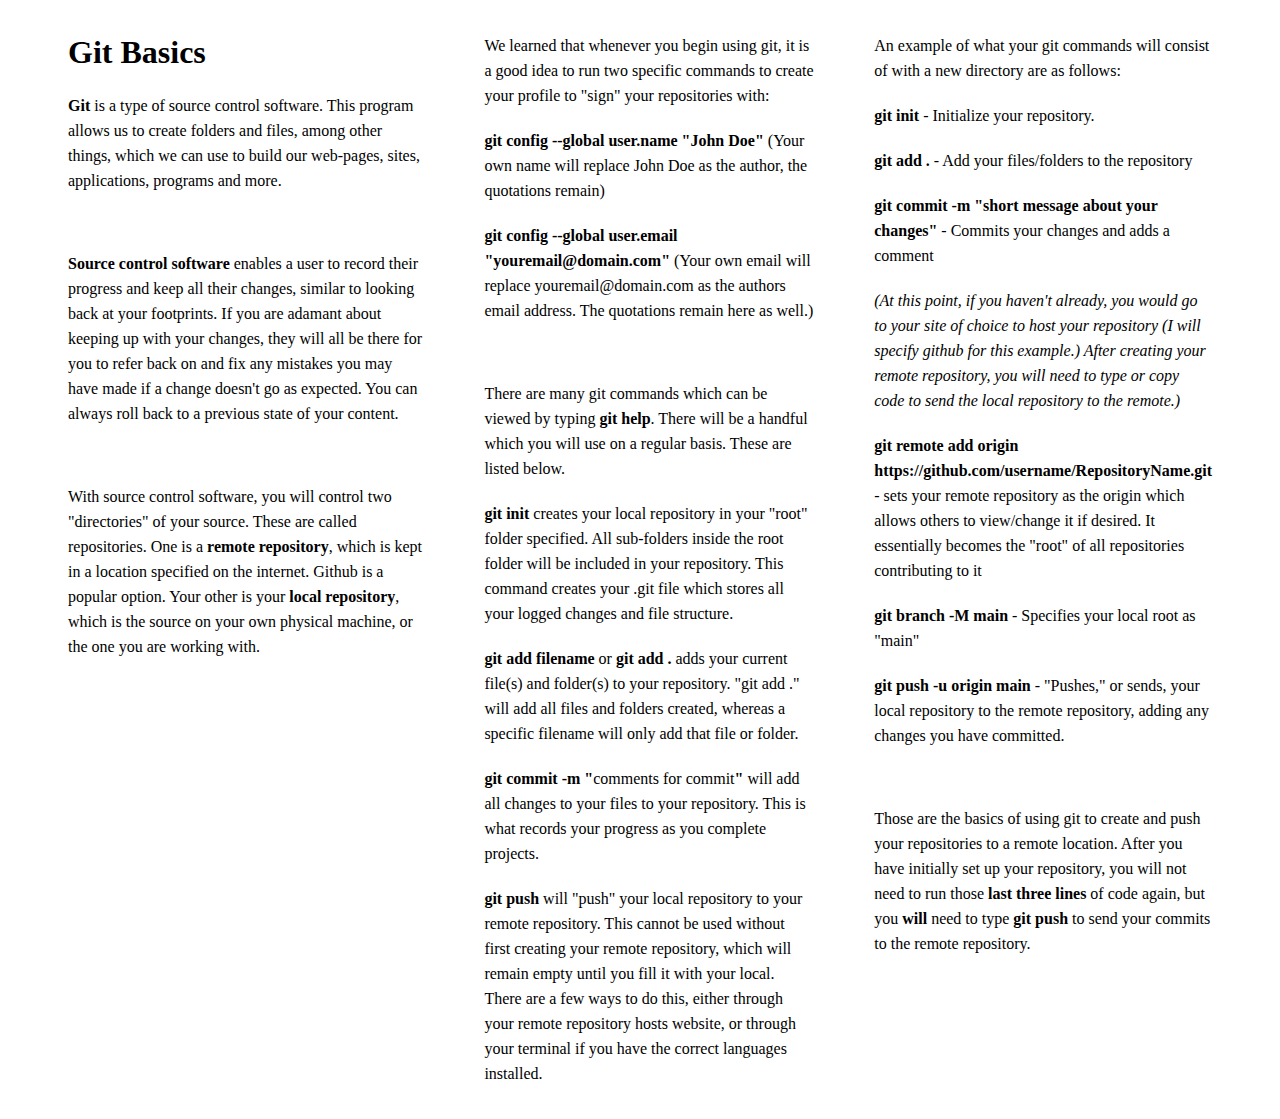
==== GitBasics/gitBasics.html @ a98993e6 "Cleaned up garbage code" ====
<!DOCTYPE html>
<html lang="en">

<head>
   <meta charset="UTF-8">
   <meta http-equiv="X-UA-Compatible" content="IE=edge">
   <meta name="viewport" content="width=device-width, initial-scale=1.0">
   <meta name="description" content="git Basics">
   <meta name="author" content="Eric Collard">
   <title>git Basics</title>
</head>
<body>
    <div style="display: flex; flex-direction: row;">
    <div>
    <h1>Git Basics</h1>
    <p><b>Git</b> is a type of source control software. This program allows us to create folders and files, among other things, which we can use to build our web-pages, sites, applications, programs and more.</p>
    <br>
    <p><b>Source control software</b> enables a user to record their progress and keep all their changes, similar to looking back at your footprints. If you are adamant about keeping up with your changes, they will all be there for you to refer back on and fix any mistakes you may have made if a change doesn't go as expected. You can always roll back to a previous state of your content.</p>
    <br>
    <p>With source control software, you will control two "directories" of your source. These are called repositories. One is a <b>remote repository</b>, which is kept in a location specified on the internet. Github is a popular option. Your other is your <b>local repository</b>, which is the source on your own physical machine, or the one you are working with.</p>
    <br>
    </div>
    <div>
    <p>We learned that whenever you begin using git, it is a good idea to run two specific commands to create your profile to "sign" your repositories with:</p>
    <p><b>git config --global user.name "John Doe"</b> (Your own name will replace John Doe as the author, the quotations remain)</p>
    <p><b>git config --global user.email "youremail@domain.com"</b> (Your own email will replace youremail@domain.com as the authors email address. The quotations remain here as well.)</p>
    <br>
    <p>There are many git commands which can be viewed by typing <b>git help</b>. There will be a handful which you will use on a regular basis. These are listed below.</p>
    <p><b>git init</b> creates your local repository in your "root" folder specified. All sub-folders inside the root folder will be included in your repository. This command creates your .git file which stores all your logged changes and file structure.</p>
    <p><b>git add filename</b> or <b>git add .</b> adds your current file(s) and folder(s) to your repository. "git add ." will add all files and folders created, whereas a specific filename will only add that file or folder. </p>
    <p><b>git commit -m "</b>comments for commit<b>"</b> will add all changes to your files to your repository. This is what records your progress as you complete projects.</p>
    <p><b>git push</b> will "push" your local repository to your remote repository. This cannot be used without first creating your remote repository, which will remain empty until you fill it with your local. There are a few ways to do this, either through your remote repository hosts website, or through your terminal if you have the correct languages installed.</p>
    </div>
    <div>
    <p>An example of what your git commands will consist of with a new directory are as follows:</p>
    <p><b>git init</b> - Initialize your repository.</p>
    <p><b>git add .</b> - Add your files/folders to the repository</p>
    <p><b>git commit -m "short message about your changes"</b> - Commits your changes and adds a comment</p>
    <p><i>(At this point, if you haven't already, you would go to your site of choice to host your repository (I will specify github for this example.) After creating your remote repository, you will need to type or copy code to send the local repository to the remote.)</i></p>
    <p><b>git remote add origin https://github.com/username/RepositoryName.git</b> - sets your remote repository as the origin which allows others to view/change it if desired. It essentially becomes the "root" of all repositories contributing to it</p>
    <p><b>git branch -M main</b> - Specifies your local root as "main"</p>
    <p><b>git push -u origin main</b> - "Pushes," or sends, your local repository to the remote repository, adding any changes you have committed.</p>
    <br>
    <p>Those are the basics of using git to create and push your repositories to a remote location. After you have initially set up your repository, you will not need to run those <b>last three lines</b> of code again, but you <b>will</b> need to type <b>git push</b> to send your commits to the remote repository.</p>
    </div>
    </div>

    <style>
        div {
            margin: 5px 30px;
        }

        p {
            margin: 20px 0;
            line-height: 25px;
            word-wrap: break-word;
        }

        @media (orientation: portrait) or (width < 900px){

            body > div {
                margin: 10%;
                flex-wrap: wrap;
            }

            div {
                margin: unset;
            }
        }
    </style>
</body>
</html>
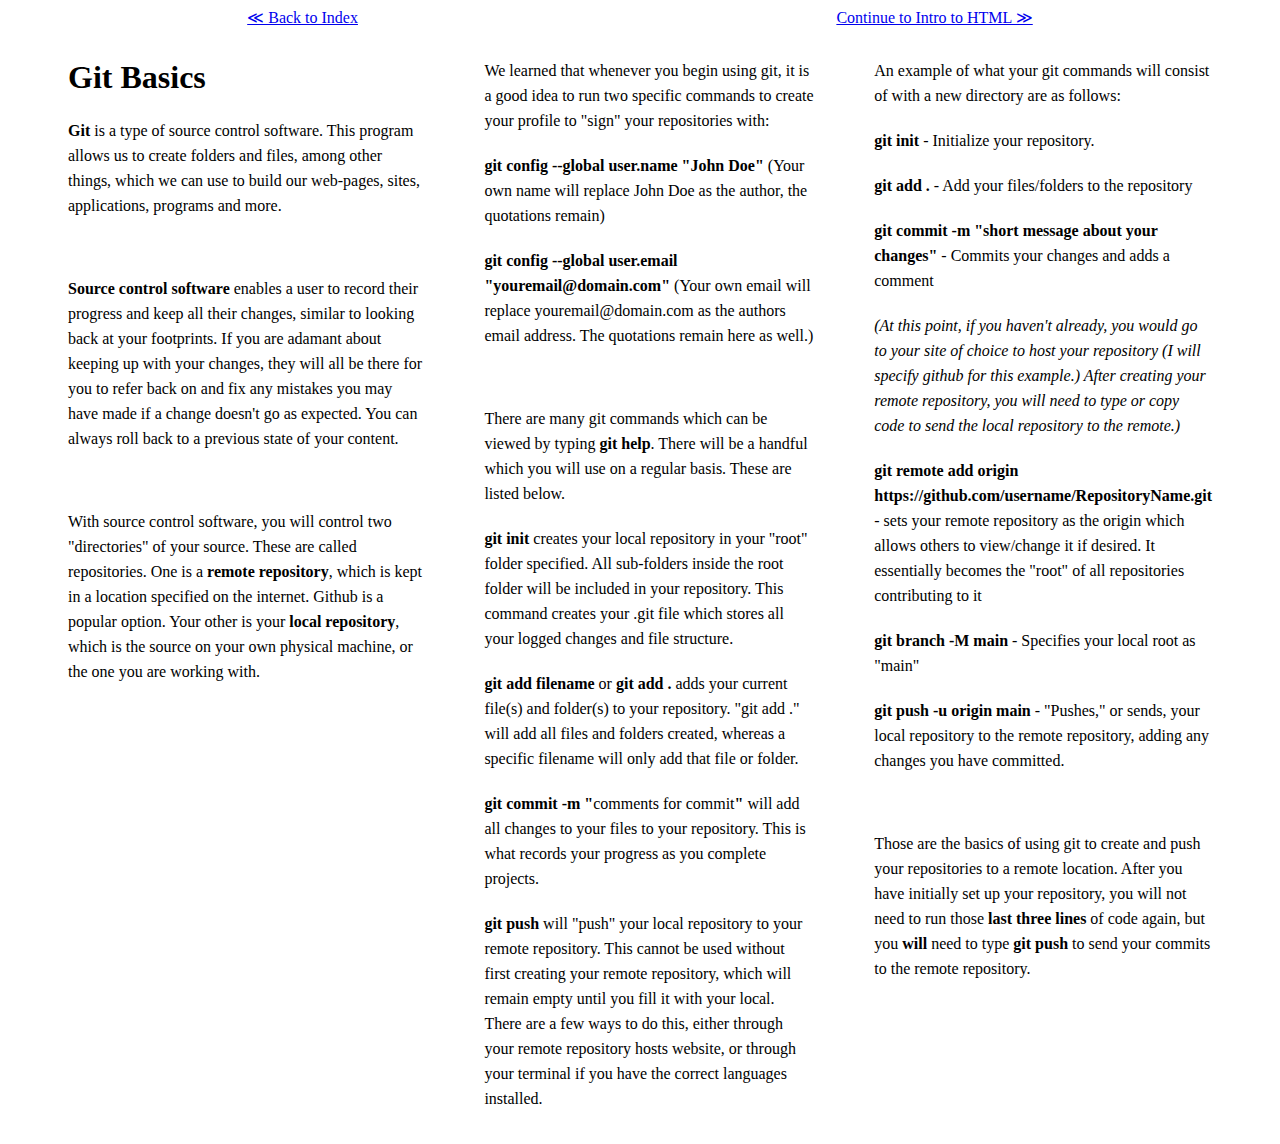
==== commit 5a70004c: "Added links to gitBasics page for navigation" ====
--- a/GitBasics/gitBasics.html
+++ b/GitBasics/gitBasics.html
@@ -10,6 +10,7 @@
    <title>git Basics</title>
 </head>
 <body>
+    <header style="width: 100%; height: 20px; display: flex; justify-content:space-around;"><a href="./../index.html">&ll; Back to Index</a><a href="./../IntroToHTML/introToHTML.html">Continue to Intro to HTML &gg;</a></header>
     <div style="display: flex; flex-direction: row;">
     <div>
     <h1>Git Basics</h1>
